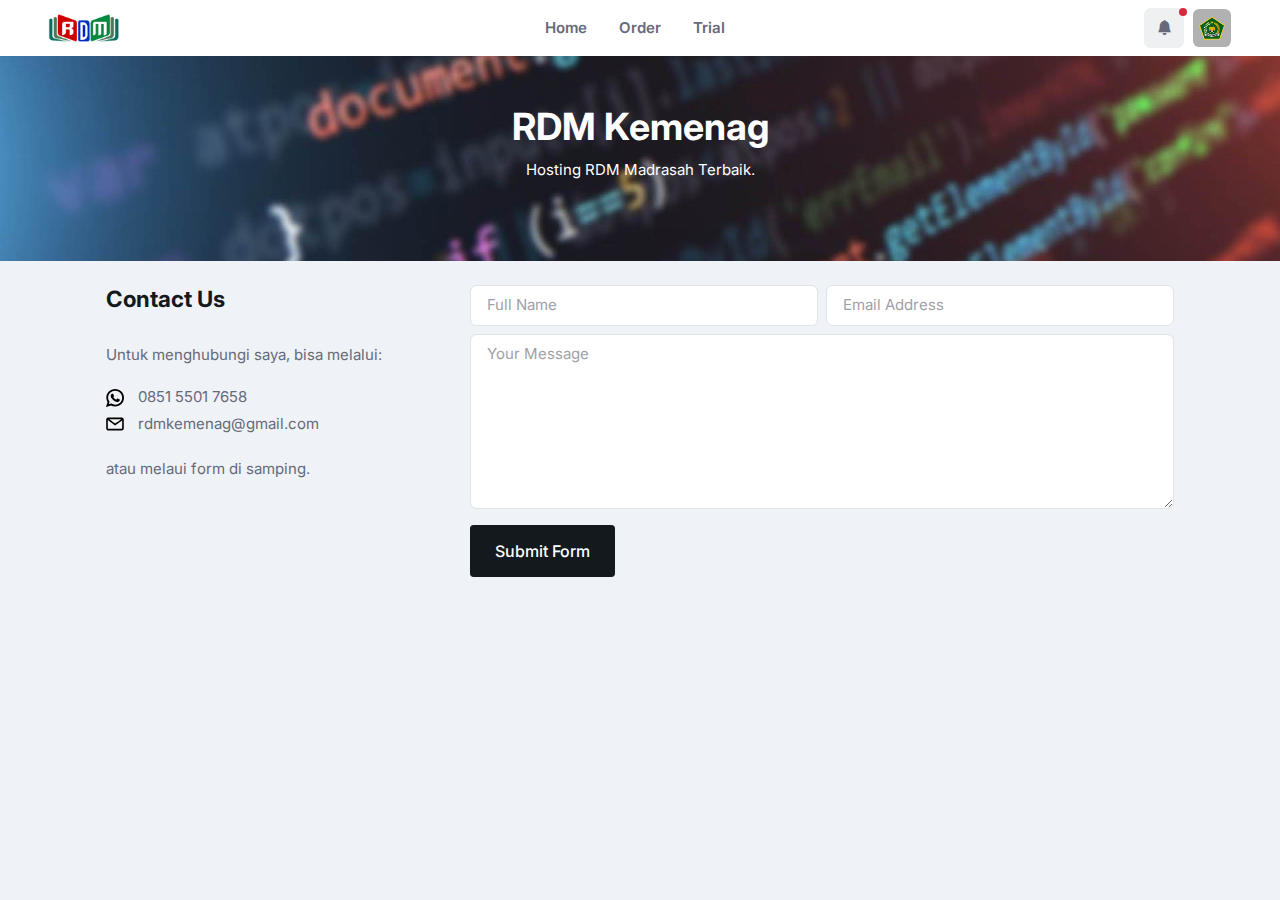
==== index.html @ 91e14662 "Add files via upload" ====
<!DOCTYPE html>
<html lang="en">
<head>
	<title>Contact RDM Hosting</title>

	<!-- Meta Tags -->
	<meta charset="utf-8">
	<meta name="viewport" content="width=device-width, initial-scale=1, shrink-to-fit=no">
	<meta name="author" content="RDMKemenag.com">
	<meta name="description" content="Contact RDM Hosting">
	
	<!-- Open graph -->
	<meta property="og:url" content="https://rdmkemenag.com" />
	<meta property="og:type" content="article" />
	<meta property="og:title" content="Contact RDM Hosting" />
	<meta property="og:description" content="RDM, RDM Madrasah, RDM Kemenag " />
	<meta property="og:image" content="https://cdn.rdmkemenag/images/rdm-thumb.jpg" />

	<!-- Dark mode -->
	<script>
		const storedTheme = localStorage.getItem('theme')
 
		const getPreferredTheme = () => {
			if (storedTheme) {
				return storedTheme
			}
			return window.matchMedia('(prefers-color-scheme: dark)').matches ? 'dark' : 'light'
		}

		const setTheme = function (theme) {
			if (theme === 'auto' && window.matchMedia('(prefers-color-scheme: dark)').matches) {
				document.documentElement.setAttribute('data-bs-theme', 'dark')
			} else {
				document.documentElement.setAttribute('data-bs-theme', theme)
			}
		}

		setTheme(getPreferredTheme())

		window.addEventListener('DOMContentLoaded', () => {
		    var el = document.querySelector('.theme-icon-active');
			if(el != 'undefined' && el != null) {
				const showActiveTheme = theme => {
				const activeThemeIcon = document.querySelector('.theme-icon-active use')
				const btnToActive = document.querySelector(`[data-bs-theme-value="${theme}"]`)
				const svgOfActiveBtn = btnToActive.querySelector('.mode-switch use').getAttribute('href')

				document.querySelectorAll('[data-bs-theme-value]').forEach(element => {
					element.classList.remove('active')
				})

				btnToActive.classList.add('active')
				activeThemeIcon.setAttribute('href', svgOfActiveBtn)
			}

			window.matchMedia('(prefers-color-scheme: dark)').addEventListener('change', () => {
				if (storedTheme !== 'light' || storedTheme !== 'dark') {
					setTheme(getPreferredTheme())
				}
			})

			showActiveTheme(getPreferredTheme())

			document.querySelectorAll('[data-bs-theme-value]')
				.forEach(toggle => {
					toggle.addEventListener('click', () => {
						const theme = toggle.getAttribute('data-bs-theme-value')
						localStorage.setItem('theme', theme)
						setTheme(theme)
						showActiveTheme(theme)
					})
				})

			}
		})
		
	</script>
    
	<!-- Open graph -->
	<meta property="og:url" content="https://cdn.rdmkemenag.com" />
	<meta property="og:type" content="article" />
	<meta property="og:title" content="Contact RDM Hosting" />
	<meta property="og:description" content="Contact RDM Hosting" />
	<meta property="og:image" content="https://cdn.rdmkemenag.com/images/rdm-thumb.jpg" />
	
	<!-- Favicon -->
	<link rel="shortcut icon" href="images/favicon.ico">

	<!-- Google Font -->
	<link rel="preconnect" href="https://fonts.googleapis.com">
  <link rel="stylesheet" href="https://fonts.googleapis.com/css2?family=Inter:wght@300;400;500;600;700&display=swap">

	<!-- Plugins CSS -->
	<link href="https://cdnjs.cloudflare.com/ajax/libs/font-awesome/6.3.0/css/all.min.css" rel="stylesheet">
	<link rel="stylesheet" href="https://cdn.jsdelivr.net/npm/bootstrap-icons@1.5.0/font/bootstrap-icons.css">
 
  <!-- Theme CSS -->
	<link rel="stylesheet" type="text/css" href="css/style.css">
	<style>
	.contact svg {width:18px;margin-right:10px}
	</style>
</head>

<body>

<!-- Modal -->
<div class="modal fade" id="infoModal" tabindex="-1" aria-labelledby="infoModalLabel" aria-hidden="true">
  <div class="modal-dialog">
    <div class="modal-content">
      <div class="modal-header">
        <h5 class="modal-title" id="infoModalLabel">Contact Us</h5>
        <button type="button" class="btn-close" data-bs-dismiss="modal" aria-label="Close"></button>
      </div>
      <div class="modal-body">

  <form action="https://formsubmit.co/72a62e32433f28c016e24c462f48f30c" method="POST" onsubmit="return submitUserForm();">
  <input name="_subject" type="hidden" value="Pesan di Form Cantact!" />
<input name="_captcha" type="hidden" value="false" />
<input name="_next" type="hidden" value="https://rdmkemenag.com/p/thanks.html" />
    <div class="form-group">
      <div class="form-row d-flex"> 
        <div class="col me-2 mb-2">
          <input type="text" name="name" class="form-control" placeholder="Full Name" required>
        </div>
        <div class="col mb-2">
          <input type="email" name="email" class="form-control" placeholder="Email Address" required>
        </div>
      </div>
    </div>
    <div class="form-group mb-3">
      <textarea placeholder="Your Message" class="form-control" name="message" rows="10" required></textarea>
    </div>
    <button type="submit" class="btn btn-lg btn-dark btn-block">Submit Form</button>
  </form>

      </div>
    </div>
  </div>
</div>

<!-- =======================
Header START -->
<header class="navbar-light fixed-top header-static bg-mode">

	<!-- Logo Nav START -->
	<nav class="navbar navbar-expand-lg">
		<div class="container-fluid px-lg-5">
			<!-- Logo START --> 
			<a class="navbar-brand d-flex" href="index.html">
				<img class="light-mode-item navbar-brand-item" src="images/rdm-logo-small.png" alt="logo">
				<img class="dark-mode-item navbar-brand-item" src="images/rdm-logo-small.png" alt="logo">	
			</a>
			<!-- Logo END -->

			<!-- Responsive navbar toggler -->
			<button class="navbar-toggler ms-auto icon-md btn btn-light p-0" type="button" data-bs-toggle="collapse" data-bs-target="#navbarCollapse" aria-controls="navbarCollapse" aria-expanded="false" aria-label="Toggle navigation">
        <span class="navbar-toggler-animation">
          <span></span>
          <span></span>
          <span></span>
        </span>
      </button>

			<!-- Main navbar START -->
			<div class="collapse navbar-collapse" id="navbarCollapse">

				<ul class="navbar-nav navbar-nav-scroll mx-auto">
				<!-- Nav item 4 Mega menu -->
					<li class="nav-item">
						<a class="nav-link" href="https://rdmkemenag.com">Home</a>
					</li>
					<li class="nav-item">
						<a class="nav-link" href="https://www.rdmkemenag.com/2023/12/order-hosting-rapor-digital-madrasah.html">Order</a>
					</li>
					<li class="nav-item">
						<a class="nav-link" href="https://www.rdmkemenag.com/2023/12/trial-hosting-rapor-digital-madrasah-rdm.html">Trial</a>
					</li>


			</div>
			<!-- Main navbar END -->

			<!-- Nav right START -->
			<ul class="nav flex-nowrap align-items-center ms-sm-3 list-unstyled">
				
        <li class="nav-item dropdown ms-2">
					<a class="nav-link icon-md btn btn-light p-0" href="#" id="notifDropdown" role="button" data-bs-toggle="dropdown" aria-expanded="false" data-bs-auto-close="outside">
            <span class="badge-notif animation-blink"></span>
						<i class="bi bi-bell-fill fs-6"> </i>
					</a>
          <div class="dropdown-menu dropdown-animation dropdown-menu-end dropdown-menu-size-md p-0 shadow-lg border-0" aria-labelledby="notifDropdown">
            <div class="card">
              <div class="card-header d-flex justify-content-between align-items-center">
                <h6 class="m-0">New Feeds <span class="badge bg-danger bg-opacity-10 text-danger ms-2">4 new</span></h6>
              </div>
              <div class="card-body p-0">
               
                  <!-- Notif item -->
                  
                    <div class="demo-container">
			<div id="feed-list-container"></div>
			<div style="clear: both;"></div>
			<script src="js/kang-is-feed.js" type="text/javascript"></script>
			<script src="js/multi-feed.js" type="text/javascript"></script>
		</div>
                 
                  
               
              </div>
              <div class="card-footer text-center" style="margin-top:-10px">
                <a href="https://rdmkemenag.com/#notif-widget" class="btn btn-sm btn-primary-soft">See all Articles</a>
              </div>
            </div>
          </div>
				</li>
        <!-- Notification dropdown END -->

        <li class="nav-item ms-2 dropdown">
					<a class="nav-link btn icon-md p-0" href="#" id="profileDropdown" role="button" data-bs-auto-close="outside" data-bs-display="static" data-bs-toggle="dropdown" aria-expanded="false">
						<img class="avatar-img rounded-2" src="images/kemenag-small.png" alt="">
					</a>
          <ul class="dropdown-menu dropdown-animation dropdown-menu-end pt-3 small me-md-n3" aria-labelledby="profileDropdown">
            <!-- Profile info -->
            <li class="px-3">
              <div class="d-flex align-items-center position-relative">
                <!-- Avatar -->
                <div class="avatar me-3">
                  <img class="avatar-img rounded-circle" src="images/semarmedia3.png" alt="avatar">
                </div>
                <div>
                  <a class="h6 stretched-link" href="#">Semar Media</a>
                  <p class="small m-0">Hosting RDM</p>
                </div>
              </div>
              <a class="dropdown-item btn btn-primary-soft btn-sm my-2 text-center" href="https://www.rdmkemenag.com/2023/12/trial-hosting-rapor-digital-madrasah-rdm.html">Request Trial</a>
            </li>
            <!-- Dark mode options START -->
						<li>
							<div class="modeswitch-item theme-icon-active d-flex justify-content-center gap-3 align-items-center p-2 pb-0">
								<span>Mode:</span>
								<button type="button" class="btn btn-modeswitch nav-link text-primary-hover mb-0" data-bs-theme-value="light" data-bs-toggle="tooltip" data-bs-placement="top" data-bs-title="Light">
									<svg xmlns="http://www.w3.org/2000/svg" width="16" height="16" fill="currentColor" class="bi bi-sun fa-fw mode-switch" viewBox="0 0 16 16">
										<path d="M8 11a3 3 0 1 1 0-6 3 3 0 0 1 0 6zm0 1a4 4 0 1 0 0-8 4 4 0 0 0 0 8zM8 0a.5.5 0 0 1 .5.5v2a.5.5 0 0 1-1 0v-2A.5.5 0 0 1 8 0zm0 13a.5.5 0 0 1 .5.5v2a.5.5 0 0 1-1 0v-2A.5.5 0 0 1 8 13zm8-5a.5.5 0 0 1-.5.5h-2a.5.5 0 0 1 0-1h2a.5.5 0 0 1 .5.5zM3 8a.5.5 0 0 1-.5.5h-2a.5.5 0 0 1 0-1h2A.5.5 0 0 1 3 8zm10.657-5.657a.5.5 0 0 1 0 .707l-1.414 1.415a.5.5 0 1 1-.707-.708l1.414-1.414a.5.5 0 0 1 .707 0zm-9.193 9.193a.5.5 0 0 1 0 .707L3.05 13.657a.5.5 0 0 1-.707-.707l1.414-1.414a.5.5 0 0 1 .707 0zm9.193 2.121a.5.5 0 0 1-.707 0l-1.414-1.414a.5.5 0 0 1 .707-.707l1.414 1.414a.5.5 0 0 1 0 .707zM4.464 4.465a.5.5 0 0 1-.707 0L2.343 3.05a.5.5 0 1 1 .707-.707l1.414 1.414a.5.5 0 0 1 0 .708z"/>
										<use href="#"></use>
									</svg>
								</button>
								<button type="button" class="btn btn-modeswitch nav-link text-primary-hover mb-0" data-bs-theme-value="dark" data-bs-toggle="tooltip" data-bs-placement="top" data-bs-title="Dark">
									<svg xmlns="http://www.w3.org/2000/svg" width="16" height="16" fill="currentColor" class="bi bi-moon-stars fa-fw mode-switch" viewBox="0 0 16 16">
										<path d="M6 .278a.768.768 0 0 1 .08.858 7.208 7.208 0 0 0-.878 3.46c0 4.021 3.278 7.277 7.318 7.277.527 0 1.04-.055 1.533-.16a.787.787 0 0 1 .81.316.733.733 0 0 1-.031.893A8.349 8.349 0 0 1 8.344 16C3.734 16 0 12.286 0 7.71 0 4.266 2.114 1.312 5.124.06A.752.752 0 0 1 6 .278zM4.858 1.311A7.269 7.269 0 0 0 1.025 7.71c0 4.02 3.279 7.276 7.319 7.276a7.316 7.316 0 0 0 5.205-2.162c-.337.042-.68.063-1.029.063-4.61 0-8.343-3.714-8.343-8.29 0-1.167.242-2.278.681-3.286z"/>
										<path d="M10.794 3.148a.217.217 0 0 1 .412 0l.387 1.162c.173.518.579.924 1.097 1.097l1.162.387a.217.217 0 0 1 0 .412l-1.162.387a1.734 1.734 0 0 0-1.097 1.097l-.387 1.162a.217.217 0 0 1-.412 0l-.387-1.162A1.734 1.734 0 0 0 9.31 6.593l-1.162-.387a.217.217 0 0 1 0-.412l1.162-.387a1.734 1.734 0 0 0 1.097-1.097l.387-1.162zM13.863.099a.145.145 0 0 1 .274 0l.258.774c.115.346.386.617.732.732l.774.258a.145.145 0 0 1 0 .274l-.774.258a1.156 1.156 0 0 0-.732.732l-.258.774a.145.145 0 0 1-.274 0l-.258-.774a1.156 1.156 0 0 0-.732-.732l-.774-.258a.145.145 0 0 1 0-.274l.774-.258c.346-.115.617-.386.732-.732L13.863.1z"/>
										<use href="#"></use>
									</svg>
								</button>
								<button type="button" class="btn btn-modeswitch nav-link text-primary-hover mb-0 active" data-bs-theme-value="auto" data-bs-toggle="tooltip" data-bs-placement="top" data-bs-title="Auto">
									<svg xmlns="http://www.w3.org/2000/svg" width="16" height="16" fill="currentColor" class="bi bi-circle-half fa-fw mode-switch" viewBox="0 0 16 16">
										<path d="M8 15A7 7 0 1 0 8 1v14zm0 1A8 8 0 1 1 8 0a8 8 0 0 1 0 16z"/>
										<use href="#"></use>
									</svg>
								</button>
							</div>
						</li> 
						<!-- Dark mode options END-->
          </ul>
				</li>
			  <!-- Profile START -->
        
			</ul>
			<!-- Nav right END -->
		</div>
	</nav>
	<!-- Logo Nav END -->
</header>
<!-- =======================
Header END -->

<!-- Main Content Start -->
<main class="pt-5">

  <!-- Page header START -->
  <div class="py-2" style="background-image:url(images/bg3.jpg); background-position: center center; background-size: cover; background-repeat: no-repeat;">
	<div class="container">
      <div class="row justify-content-center py-5">
        <div class="col-md-6 text-center">
        <!-- Title -->
        <h1 class="text-white">	RDM Kemenag</h1>
        <p class="mb-4 text-white">Hosting RDM Madrasah Terbaik.</p>
      </div>
    </div>
  </div>
</div>
<!-- Page header END -->

<!-- Container START -->
<div class="container">
<div class="p-4">
<div class="row">
<div class="col-lg-4 col-md-12">
<h4>Contact Us</h4>
<br/>
<p>Untuk menghubungi saya, bisa melalui:</p>
<div class="contact">
<?xml version="1.0" encoding="iso-8859-1"?>
<!-- Uploaded to: SVG Repo, www.svgrepo.com, Generator: SVG Repo Mixer Tools -->
<svg fill="#000000" height="30px" width="30px" version="1.1" id="Layer_1" xmlns="http://www.w3.org/2000/svg" xmlns:xlink="http://www.w3.org/1999/xlink" 
	 viewBox="0 0 308 308" xml:space="preserve">
<g id="XMLID_468_">
	<path id="XMLID_469_" d="M227.904,176.981c-0.6-0.288-23.054-11.345-27.044-12.781c-1.629-0.585-3.374-1.156-5.23-1.156
		c-3.032,0-5.579,1.511-7.563,4.479c-2.243,3.334-9.033,11.271-11.131,13.642c-0.274,0.313-0.648,0.687-0.872,0.687
		c-0.201,0-3.676-1.431-4.728-1.888c-24.087-10.463-42.37-35.624-44.877-39.867c-0.358-0.61-0.373-0.887-0.376-0.887
		c0.088-0.323,0.898-1.135,1.316-1.554c1.223-1.21,2.548-2.805,3.83-4.348c0.607-0.731,1.215-1.463,1.812-2.153
		c1.86-2.164,2.688-3.844,3.648-5.79l0.503-1.011c2.344-4.657,0.342-8.587-0.305-9.856c-0.531-1.062-10.012-23.944-11.02-26.348
		c-2.424-5.801-5.627-8.502-10.078-8.502c-0.413,0,0,0-1.732,0.073c-2.109,0.089-13.594,1.601-18.672,4.802
		c-5.385,3.395-14.495,14.217-14.495,33.249c0,17.129,10.87,33.302,15.537,39.453c0.116,0.155,0.329,0.47,0.638,0.922
		c17.873,26.102,40.154,45.446,62.741,54.469c21.745,8.686,32.042,9.69,37.896,9.69c0.001,0,0.001,0,0.001,0
		c2.46,0,4.429-0.193,6.166-0.364l1.102-0.105c7.512-0.666,24.02-9.22,27.775-19.655c2.958-8.219,3.738-17.199,1.77-20.458
		C233.168,179.508,230.845,178.393,227.904,176.981z"/>
	<path id="XMLID_470_" d="M156.734,0C73.318,0,5.454,67.354,5.454,150.143c0,26.777,7.166,52.988,20.741,75.928L0.212,302.716
		c-0.484,1.429-0.124,3.009,0.933,4.085C1.908,307.58,2.943,308,4,308c0.405,0,0.813-0.061,1.211-0.188l79.92-25.396
		c21.87,11.685,46.588,17.853,71.604,17.853C240.143,300.27,308,232.923,308,150.143C308,67.354,240.143,0,156.734,0z
		 M156.734,268.994c-23.539,0-46.338-6.797-65.936-19.657c-0.659-0.433-1.424-0.655-2.194-0.655c-0.407,0-0.815,0.062-1.212,0.188
		l-40.035,12.726l12.924-38.129c0.418-1.234,0.209-2.595-0.561-3.647c-14.924-20.392-22.813-44.485-22.813-69.677
		c0-65.543,53.754-118.867,119.826-118.867c66.064,0,119.812,53.324,119.812,118.867
		C276.546,215.678,222.799,268.994,156.734,268.994z"/>
</g>
</svg>
0851 5501 7658
</div>
<div class="contact">
<?xml version="1.0" encoding="utf-8"?>
<!DOCTYPE svg PUBLIC "-//W3C//DTD SVG 1.1//EN" "http://www.w3.org/Graphics/SVG/1.1/DTD/svg11.dtd">
<svg version="1.1" xmlns="http://www.w3.org/2000/svg" xmlns:xlink="http://www.w3.org/1999/xlink" x="0px" y="0px" viewBox="0 0 1000 1000" enable-background="new 0 0 1000 1000" xml:space="preserve">
<g><g transform="translate(0.000000,511.000000) scale(0.100000,-0.100000)"><path d="M1232.5,3694.7c-465.2-26.9-813.1-253.7-1016.8-665.1c-123-248-119.2-107.6-113.4-2979.4l5.8-2610.3l51.9-144.2c124.9-340.2,403.7-617,742-734.3l128.8-44.2h3979h3979l132.6,51.9c349.8,142.2,601.6,397.9,726.6,745.8l44.2,125l5.8,2610.3c5.8,2871.8,9.6,2733.4-113.4,2983.3c-155.7,317.2-438.3,545.9-782.3,634.3c-109.6,28.8-486.3,32.7-3844.4,34.6C3110.5,3704.3,1344,3700.4,1232.5,3694.7z M8419.6,2779.7c-1.9-26.9-3337-2379.7-3367.7-2377.8C5025,403.9,1886,2766.2,1886,2785.5c0,3.8,1470.5,7.7,3267.7,7.7C6951,2793.2,8421.5,2787.4,8419.6,2779.7z M3024,765.2C4121.6-65.2,5026.9-743.7,5036.5-743.7c11.5,0,899.6,626.7,1976,1389.8l1956.8,1391.7l5.8-2222.1c3.8-2122.1,1.9-2224-30.8-2268.2c-19.2-26.9-59.6-65.4-88.4-86.5l-51.9-40.4H5000H1196l-51.9,40.4c-28.8,21.1-71.1,63.4-92.3,92.3c-40.4,51.9-40.4,63.4-46.1,2387.4c-1.9,1284,1.9,2333.6,9.6,2333.6C1024.9,2274.2,1928.3,1595.6,3024,765.2z"/></g></g>
</svg>
rdmkemenag@gmail.com
</div>
<br/>
<p>atau melaui form di samping.</p>
</div>
<div class="col-lg-8 col-md-12">
 <form action="https://formsubmit.co/21267b8657853416b1e29e34198eeed0" method="POST" onsubmit="return submitUserForm();">
  <input name="_subject" type="hidden" value="Pesan di Form Cantact!" />
<input name="_captcha" type="hidden" value="false" />
<input name="_next" type="hidden" value="https://kang-ismet.com/p/thanks.html" />
    <div class="form-group">
      <div class="form-row d-flex"> 
        <div class="col me-2 mb-2m">
          <input type="text" name="name" class="form-control" placeholder="Full Name" required>
        </div>
        <div class="col mb-2">
          <input type="email" name="email" class="form-control" placeholder="Email Address" required>
        </div>
      </div>
    </div>
    <div class="form-group mb-3">
      <textarea placeholder="Your Message" class="form-control" name="message" rows="7" required></textarea>
    </div>
    <button type="submit" class="btn btn-lg btn-dark btn-block">Submit Form</button>
  </form>
  </div>
  </div>
 </div>
  </div>
  <!-- Container END -->

</main>
<!-- Main Content END -->

<!-- =======================
JS libraries, plugins and custom scripts -->

<!-- Bootstrap JS -->
<script src="js/bootstrap.min.js"></script>


</body>
</html>
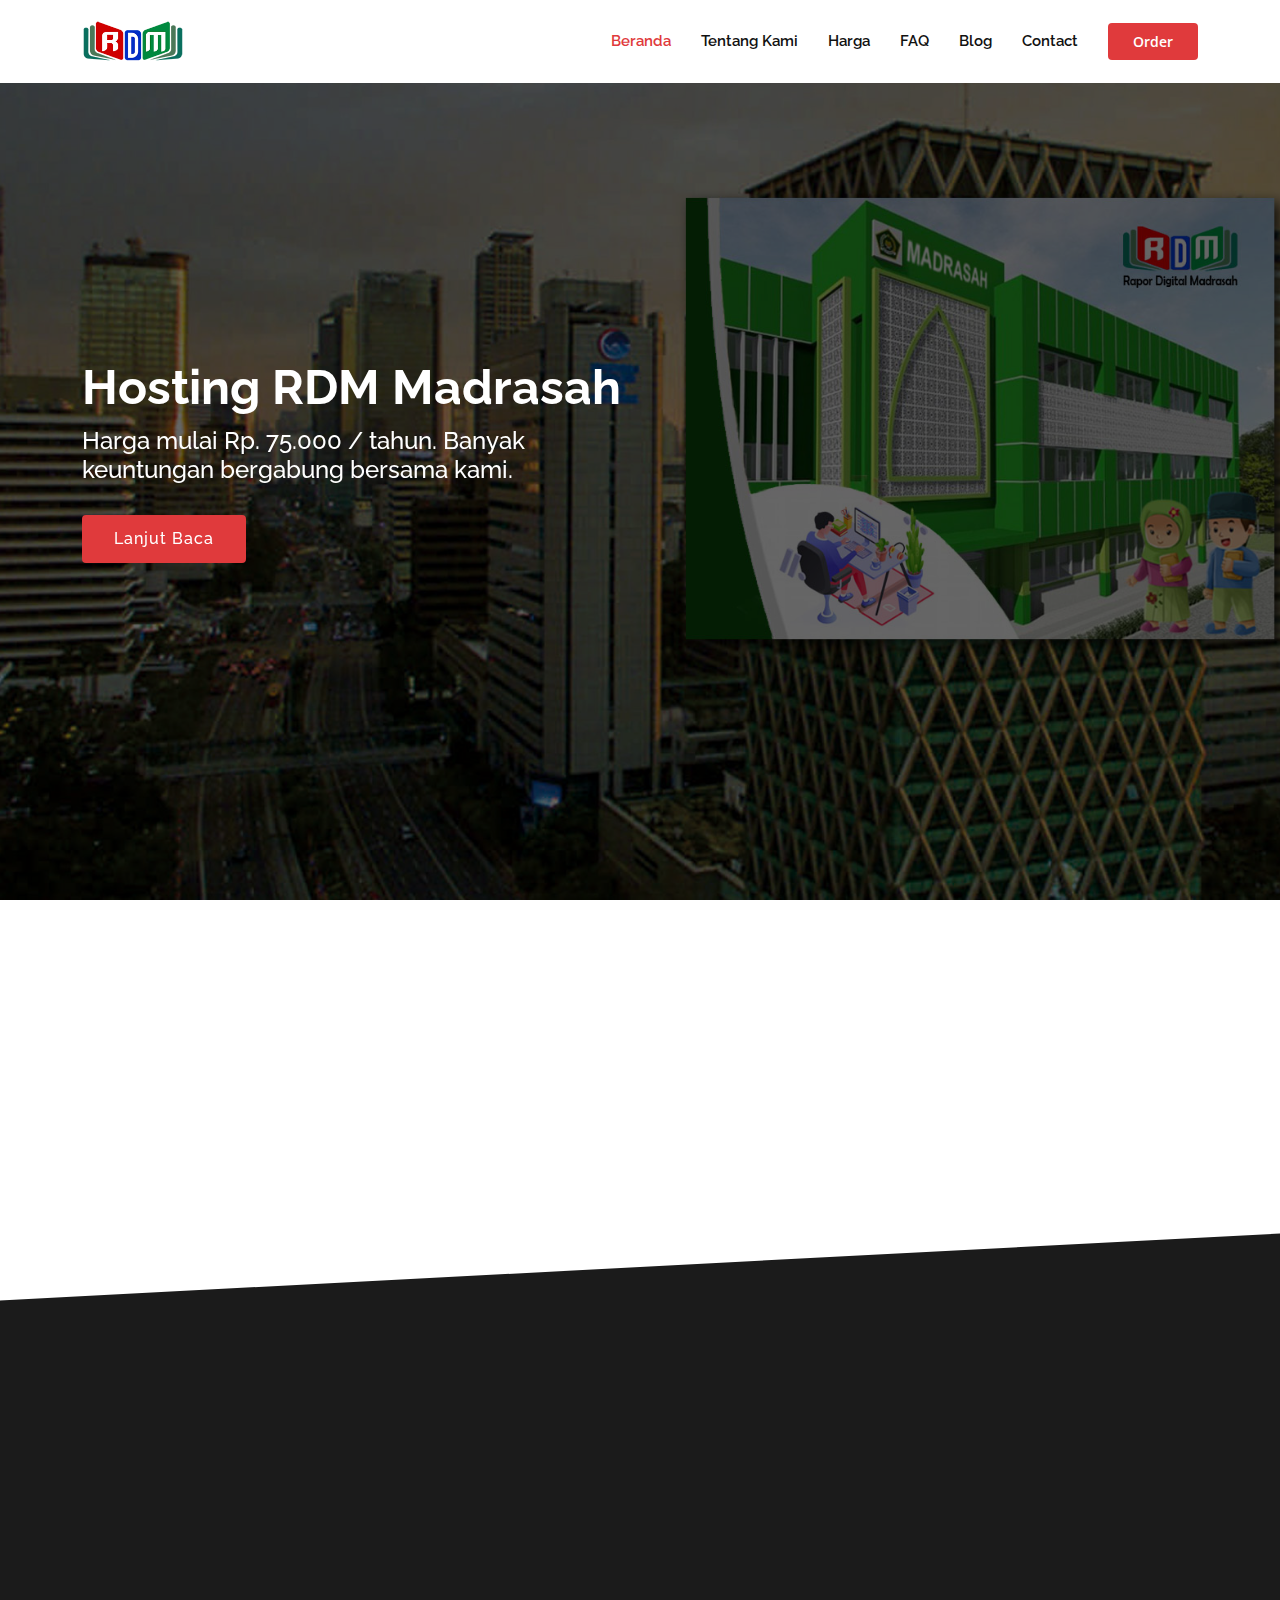
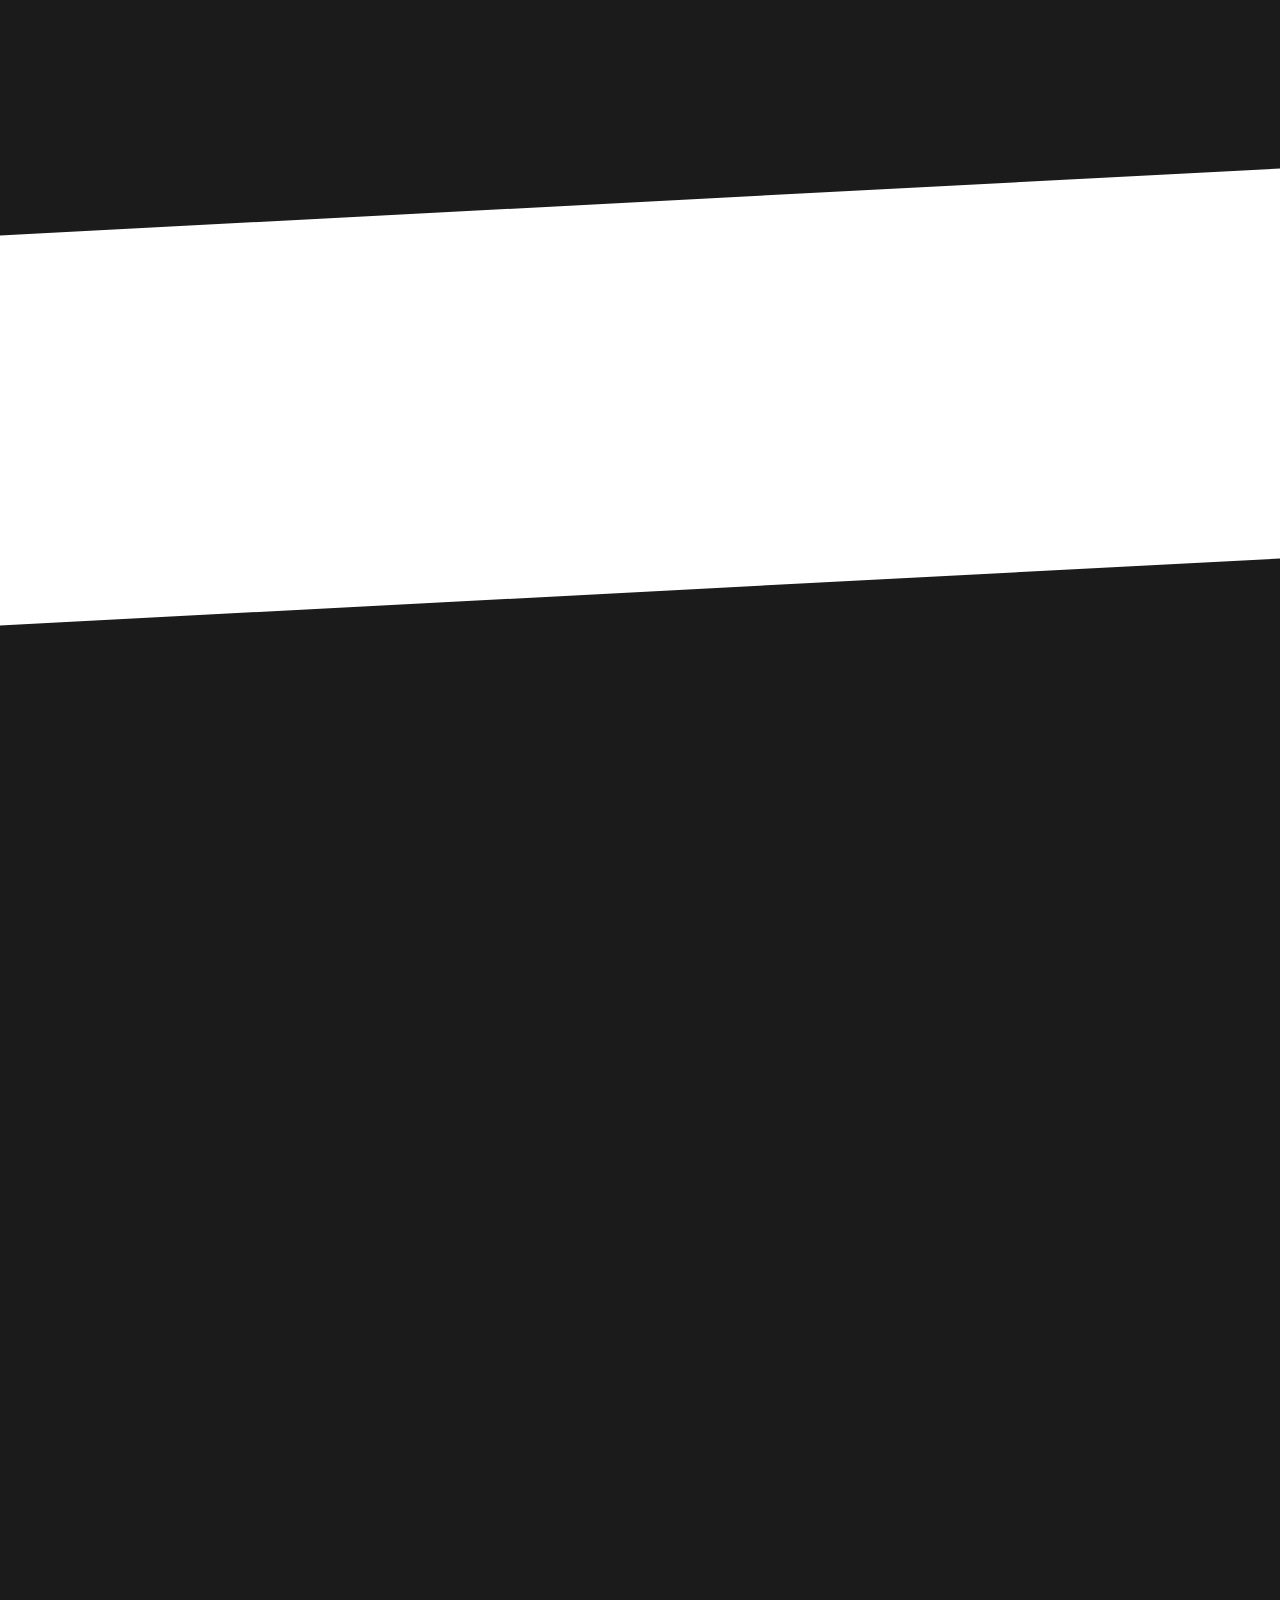
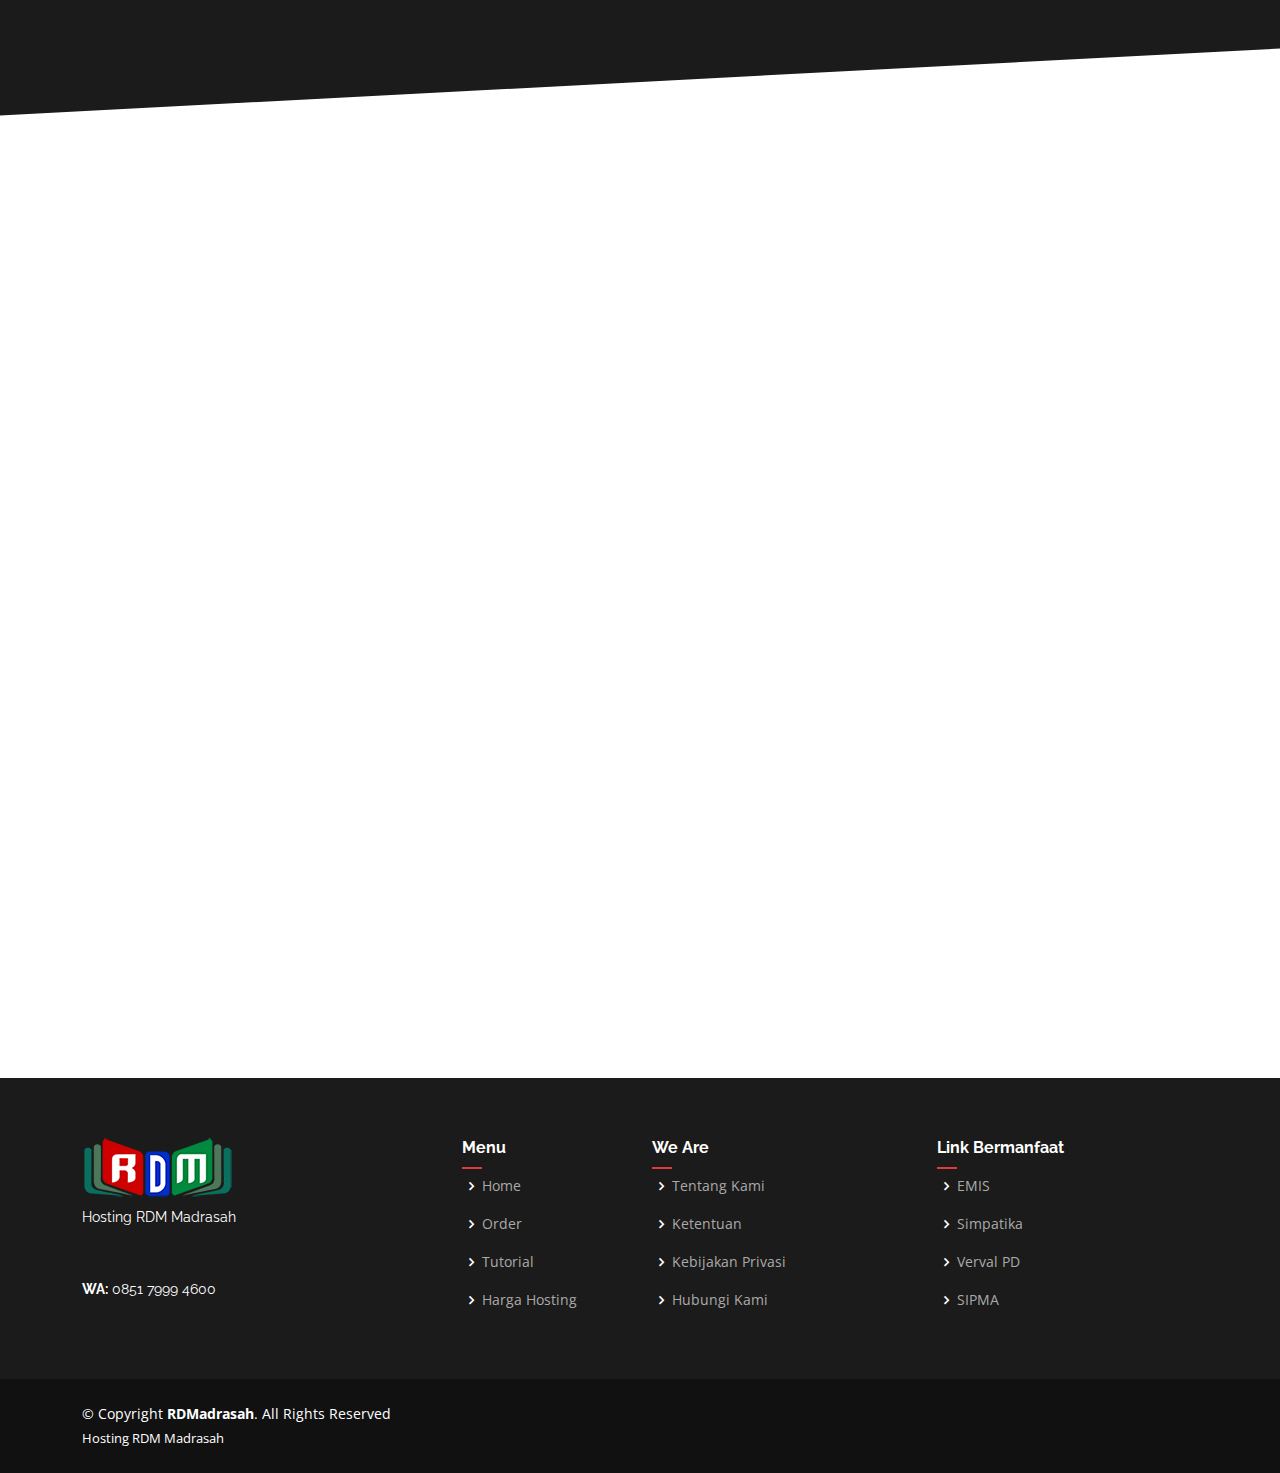
==== commit 8d44fbbf: "Add files via upload" ====
--- a/index.html
+++ b/index.html
@@ -1,377 +1,470 @@
-
 <!DOCTYPE html>
 <html lang="en">
+
 <head>
-	<title>Contact RDM Hosting</title>
-
-	<!-- Meta Tags -->
-	<meta charset="utf-8">
-	<meta name="viewport" content="width=device-width, initial-scale=1, shrink-to-fit=no">
-	<meta name="author" content="RDMKemenag.com">
-	<meta name="description" content="Contact RDM Hosting">
-	
-	<!-- Open graph -->
-	<meta property="og:url" content="https://rdmkemenag.com" />
-	<meta property="og:type" content="article" />
-	<meta property="og:title" content="Contact RDM Hosting" />
-	<meta property="og:description" content="RDM, RDM Madrasah, RDM Kemenag " />
-	<meta property="og:image" content="https://cdn.rdmkemenag/images/rdm-thumb.jpg" />
-
-	<!-- Dark mode -->
-	<script>
-		const storedTheme = localStorage.getItem('theme')
- 
-		const getPreferredTheme = () => {
-			if (storedTheme) {
-				return storedTheme
-			}
-			return window.matchMedia('(prefers-color-scheme: dark)').matches ? 'dark' : 'light'
-		}
-
-		const setTheme = function (theme) {
-			if (theme === 'auto' && window.matchMedia('(prefers-color-scheme: dark)').matches) {
-				document.documentElement.setAttribute('data-bs-theme', 'dark')
-			} else {
-				document.documentElement.setAttribute('data-bs-theme', theme)
-			}
-		}
-
-		setTheme(getPreferredTheme())
-
-		window.addEventListener('DOMContentLoaded', () => {
-		    var el = document.querySelector('.theme-icon-active');
-			if(el != 'undefined' && el != null) {
-				const showActiveTheme = theme => {
-				const activeThemeIcon = document.querySelector('.theme-icon-active use')
-				const btnToActive = document.querySelector(`[data-bs-theme-value="${theme}"]`)
-				const svgOfActiveBtn = btnToActive.querySelector('.mode-switch use').getAttribute('href')
-
-				document.querySelectorAll('[data-bs-theme-value]').forEach(element => {
-					element.classList.remove('active')
-				})
-
-				btnToActive.classList.add('active')
-				activeThemeIcon.setAttribute('href', svgOfActiveBtn)
-			}
-
-			window.matchMedia('(prefers-color-scheme: dark)').addEventListener('change', () => {
-				if (storedTheme !== 'light' || storedTheme !== 'dark') {
-					setTheme(getPreferredTheme())
-				}
-			})
-
-			showActiveTheme(getPreferredTheme())
-
-			document.querySelectorAll('[data-bs-theme-value]')
-				.forEach(toggle => {
-					toggle.addEventListener('click', () => {
-						const theme = toggle.getAttribute('data-bs-theme-value')
-						localStorage.setItem('theme', theme)
-						setTheme(theme)
-						showActiveTheme(theme)
-					})
-				})
-
-			}
-		})
-		
-	</script>
+  <meta charset="utf-8">
+  <meta content="width=device-width, initial-scale=1.0" name="viewport">
+
+  <title>Hosting RDM Madrasah</title>
+  <meta content="Hosting RDM Madrsasah - Raport Digital Madrasah" name="description">
+  <meta content="rdm, hosting rdm termurah, hosting rdm bagus, hosting rdm madrsah hebat" name="keywords">
+
+  <!-- Favicons -->
+  <link href="assets/img/favicon.png" rel="icon">
+  <link href="assets/img/apple-touch-icon.png" rel="apple-touch-icon">
+
+  <!-- Google Fonts -->
+  <link href="https://fonts.googleapis.com/css?family=Open+Sans:300,300i,400,400i,600,600i,700,700i|Raleway:300,300i,400,400i,500,500i,600,600i,700,700i|Poppins:300,300i,400,400i,500,500i,600,600i,700,700i" rel="stylesheet">
+
+  <!-- Vendor CSS Files -->
+  <link href="assets/vendor/aos/aos.css" rel="stylesheet">
+  <link href="assets/vendor/bootstrap/css/bootstrap.min.css" rel="stylesheet">
+  <link href="assets/vendor/bootstrap-icons/bootstrap-icons.css" rel="stylesheet">
+  <link href="assets/vendor/boxicons/css/boxicons.min.css" rel="stylesheet">
+  <link href="assets/vendor/glightbox/css/glightbox.min.css" rel="stylesheet">
+  <link href="assets/vendor/remixicon/remixicon.css" rel="stylesheet">
+  <link href="assets/vendor/swiper/swiper-bundle.min.css" rel="stylesheet">
+
+  <!-- Template Main CSS File -->
+  <link href="assets/css/style.css" rel="stylesheet">
+
+</head>
+
+<body>
+
+  <!-- ======= Header ======= -->
+  <header id="header" class="fixed-top d-flex align-items-center">
+    <div class="container d-flex align-items-center">
+      <h1 class="logo me-auto"><a href="index.html" class="logo me-auto"><img src="assets/img/logo.png" alt="hosting rdm"></a></h1><!-- <a href="index.html">Presento<span>.</span></a><!-- </h1>
+      <!-- Uncomment below if you prefer to use an image logo -->
+      <!-- <a href="index.html" class="logo me-auto"><img src="assets/img/logo.png" alt=""></a>-->
+
+      <nav id="navbar" class="navbar order-last order-lg-0">
+        <ul>
+          <li><a class="nav-link scrollto active" href="#hero">Beranda</a></li>
+          <li><a class="nav-link scrollto" href="#about">Tentang Kami</a></li>
+          <li><a class="nav-link scrollto" href="#harga">Harga</a></li>
+          <li><a class="nav-link scrollto " href="#faq">FAQ</a></li>
+		  <li><a class="nav-link scrollto " href="blog.html">Blog</a></li>
+          
+          <li><a class="nav-link scrollto" href="#contact">Contact</a></li>
+        </ul>
+        <i class="bi bi-list mobile-nav-toggle"></i>
+      </nav><!-- .navbar -->
+
+      <a href="order.html" class="get-started-btn scrollto">Order</a>
+    </div>
+  </header><!-- End Header -->
+
+  <!-- ======= Hero Section ======= -->
+  <section id="hero" class="d-flex align-items-center">
+
+    <div class="container" data-aos="zoom-out" data-aos-delay="100">
+      <div class="row">
+        <div class="col-xl-6">
+          <h1>Hosting RDM Madrasah</h1>
+          <h2>Harga mulai Rp. 75.000 / tahun. Banyak keuntungan bergabung bersama kami.</h2>
+          <a href="#about" class="btn-get-started scrollto">Lanjut Baca</a>
+        </div>
+      </div>
+    </div>
+
+  </section><!-- End Hero -->
+
+  <main id="main">
+
+    <!-- ======= Clients Section ======= -->
+    <section id="clients" class="clients">
+      <div class="container text-center" data-aos="zoom-in">
+	  <div class="section-title">
+<h2>Anda pernah mengalami ini?</h2>
+        <h5>Server RDM kena hack, server mati, server lemot, data hilang, akses lemot, tidak bisa print, server XAMPP/VBox rusak...</h5>
+		</div>
+		<h2>Serahkan kepada Kami!</h2>
+	  </div>
+    </section><!-- End Clients Section -->
+
+    <!-- ======= About Section ======= -->
+    <section id="about" class="about section-bg">
+      <div class="container" data-aos="fade-up">
+
+        <div class="row no-gutters">
+          <div class="content col-xl-5 d-flex align-items-stretch">
+            <div class="content">
+              <h3>Kenapa harus bergabung dengan kami?</h3>
+              <p>
+                Kami menyediakan server tangguh, ratusan Madrasah telah bergabung bersama kami. Jangan ambil resiko dengan harga Murah tapi server Bermasalah!
+              </p>
+              
+			   <a href="#harga" class="about-btn"><span>Harga Hosting</span> <i class="bx bx-chevron-right"></i></a>
+            </div>
+          </div>
+          <div class="col-xl-7 d-flex align-items-stretch">
+            <div class="icon-boxes d-flex flex-column justify-content-center">
+              <div class="row">
+                <div class="col-md-6 icon-box" data-aos="fade-up" data-aos-delay="100">
+                  <i class="bx bx-money"></i>
+                  <h4>Harga bersaing</h4>
+                  <p>Harga sewa Hosting RDM Variatif, sesuai jumlah siswa.</p>
+                </div>
+                <div class="col-md-6 icon-box" data-aos="fade-up" data-aos-delay="200">
+                  <i class="bx bx-world"></i>
+                  <h4>Dapat diakses dimana saja</h4>
+                  <p>Dengan menggunakan hosting, RDM bisa diakses dimana saja.</p>
+                </div>
+                <div class="col-md-6 icon-box" data-aos="fade-up" data-aos-delay="300">
+                  <i class="bx bx-server"></i>
+                  <h4>Server tangguh</h4>
+                  <p>Kami menguatamakan pelayanan, kapasitas server selalu kami jaga.</p>
+                </div>
+                <div class="col-md-6 icon-box" data-aos="fade-up" data-aos-delay="400">
+                  <i class="bx bx-shield"></i>
+                  <h4>Database aman</h4>
+                  <p>Kami selalu melakukan backup Database client secara berkala.</p>
+                </div>
+              </div>
+            </div><!-- End .content-->
+          </div>
+        </div>
+
+      </div>
+    </section><!-- End About Section -->
+
+    <!-- ======= Counts Section ======= -->
+    <section id="counts" class="counts">
+      <div class="container" data-aos="fade-up">
+
+        <div class="row">
+
+          <div class="col-lg-3 col-md-6">
+            <div class="count-box">
+              <i class="bi bi-emoji-smile"></i>
+              <span data-purecounter-start="0" data-purecounter-end="285" data-purecounter-duration="1" class="purecounter"></span>
+              <p>Happy Clients</p>
+            </div>
+          </div>
+
+          <div class="col-lg-3 col-md-6 mt-5 mt-md-0">
+            <div class="count-box">
+              <i class="bi bi-journal-richtext"></i>
+              <span data-purecounter-start="0" data-purecounter-end="78" data-purecounter-duration="1" class="purecounter"></span>
+              <p>Madrasah Ibtidaiyah</p>
+            </div>
+          </div>
+
+          <div class="col-lg-3 col-md-6 mt-5 mt-lg-0">
+            <div class="count-box">
+              <i class="bi bi-journal-richtext"></i>
+              <span data-purecounter-start="0" data-purecounter-end="143" data-purecounter-duration="1" class="purecounter"></span>
+              <p>Madrasah Tsanawiyah</p>
+            </div>
+          </div>
+
+          <div class="col-lg-3 col-md-6 mt-5 mt-lg-0">
+            <div class="count-box">
+              <i class="bi bi-journal-richtext"></i>
+              <span data-purecounter-start="0" data-purecounter-end="64" data-purecounter-duration="1" class="purecounter"></span>
+              <p>Madrasah Aliyah</p>
+            </div>
+          </div>
+
+        </div>
+
+      </div>
+    </section><!-- End Counts Section -->
+
     
-	<!-- Open graph -->
-	<meta property="og:url" content="https://cdn.rdmkemenag.com" />
-	<meta property="og:type" content="article" />
-	<meta property="og:title" content="Contact RDM Hosting" />
-	<meta property="og:description" content="Contact RDM Hosting" />
-	<meta property="og:image" content="https://cdn.rdmkemenag.com/images/rdm-thumb.jpg" />
-	
-	<!-- Favicon -->
-	<link rel="shortcut icon" href="images/favicon.ico">
-
-	<!-- Google Font -->
-	<link rel="preconnect" href="https://fonts.googleapis.com">
-  <link rel="stylesheet" href="https://fonts.googleapis.com/css2?family=Inter:wght@300;400;500;600;700&display=swap">
-
-	<!-- Plugins CSS -->
-	<link href="https://cdnjs.cloudflare.com/ajax/libs/font-awesome/6.3.0/css/all.min.css" rel="stylesheet">
-	<link rel="stylesheet" href="https://cdn.jsdelivr.net/npm/bootstrap-icons@1.5.0/font/bootstrap-icons.css">
- 
-  <!-- Theme CSS -->
-	<link rel="stylesheet" type="text/css" href="css/style.css">
-	<style>
-	.contact svg {width:18px;margin-right:10px}
-	</style>
-</head>
-
-<body>
-
-<!-- Modal -->
-<div class="modal fade" id="infoModal" tabindex="-1" aria-labelledby="infoModalLabel" aria-hidden="true">
-  <div class="modal-dialog">
-    <div class="modal-content">
-      <div class="modal-header">
-        <h5 class="modal-title" id="infoModalLabel">Contact Us</h5>
-        <button type="button" class="btn-close" data-bs-dismiss="modal" aria-label="Close"></button>
-      </div>
-      <div class="modal-body">
-
-  <form action="https://formsubmit.co/72a62e32433f28c016e24c462f48f30c" method="POST" onsubmit="return submitUserForm();">
-  <input name="_subject" type="hidden" value="Pesan di Form Cantact!" />
-<input name="_captcha" type="hidden" value="false" />
-<input name="_next" type="hidden" value="https://rdmkemenag.com/p/thanks.html" />
-    <div class="form-group">
-      <div class="form-row d-flex"> 
-        <div class="col me-2 mb-2">
-          <input type="text" name="name" class="form-control" placeholder="Full Name" required>
-        </div>
-        <div class="col mb-2">
-          <input type="email" name="email" class="form-control" placeholder="Email Address" required>
+
+
+    <!-- ======= Pricing Section ======= -->
+    <section id="harga" class="pricing section-bg">
+      <div class="container" data-aos="fade-up">
+
+        <div class="section-title">
+          <h2>Harga</h2>
+          <p>Silahkan pilih Hosting RDM sesuai jumlah siswa. (Untuk siswa di atas 1000 silahkan hubungi Admin)</p>
+        </div>
+
+        <div class="row">
+
+          <div class="col-lg-4 col-md-6">
+            <div class="box" data-aos="fade-up" data-aos-delay="100">
+              <h3>Hosting A</h3>
+              <h4><sup>Rp</sup>75.000<span> / tahun</span></h4>
+              <ul>
+                <li>1 - 50 Siswa</li>
+                <li>Masa Aktif 1 Tahun</li>
+                <li>Full Support</li>
+				<li>Gratis Subdomain</li>
+              </ul>
+              <div class="btn-wrap">
+                <a href="order.html" class="btn-buy">Order</a>
+              </div>
+            </div>
+          </div>
+
+          <div class="col-lg-4 col-md-6 mt-4 mt-md-0">
+            <div class="box featured" data-aos="fade-up" data-aos-delay="200">
+              <h3>Hosting B</h3>
+              <h4><sup>Rp</sup>150.000<span> / tahun</span></h4>
+              <ul>
+                <li>51 - 100 Siswa</li>
+                <li>Masa Aktif 1 Tahun</li>
+                <li>Full Support</li>
+				<li>Gratis Subdomain</li>
+              </ul>
+              <div class="btn-wrap">
+                <a href="order.html" class="btn-buy">Order</a>
+              </div>
+            </div>
+          </div>
+
+          <div class="col-lg-4 col-md-6 mt-4 mt-lg-0">
+            <div class="box" data-aos="fade-up" data-aos-delay="300">
+              <h3>Hosting C</h3>
+              <h4><sup>Rp</sup>250.000<span> / tahun</span></h4>
+              <ul>
+                <li>101 - 300 Siswa</li>
+                <li>Masa Aktif 1 Tahun</li>
+                <li>Full Support</li>
+				<li>Gratis Subdomain</li>
+              </ul>
+              <div class="btn-wrap">
+                <a href="order.html" class="btn-buy">Order</a>
+              </div>
+            </div>
+          </div>
+		  
+		  <div class="col-lg-4 col-md-6 mt-4 mt-lg-4">
+            <div class="box featured" data-aos="fade-up" data-aos-delay="300">
+              <h3>Hosting D</h3>
+              <h4><sup>Rp</sup>350.000<span> / tahun</span></h4>
+              <ul>
+                <li>301 - 500 Siswa</li>
+                <li>Masa Aktif 1 Tahun</li>
+                <li>Full Support</li>
+				<li>Gratis Subdomain</li>
+              </ul>
+              <div class="btn-wrap">
+                <a href="order.html" class="btn-buy">Order</a>
+              </div>
+            </div>
+          </div>
+		  
+		  <div class="col-lg-4 col-md-6 mt-4 mt-lg-4">
+            <div class="box" data-aos="fade-up" data-aos-delay="300">
+              <h3>Hosting E</h3>
+              <h4><sup>Rp</sup>450.000<span> / tahun</span></h4>
+              <ul>
+                <li>501 - 700 Siswa</li>
+                <li>Masa Aktif 1 Tahun</li>
+                <li>Full Support</li>
+				<li>Gratis Subdomain</li>
+              </ul>
+              <div class="btn-wrap">
+                <a href="order.html" class="btn-buy">Order</a>
+              </div>
+            </div>
+          </div>
+		  
+		  <div class="col-lg-4 col-md-6 mt-4 mt-lg-4">
+            <div class="box featured" data-aos="fade-up" data-aos-delay="300">
+              <h3>Hosting F</h3>
+              <h4><sup>Rp</sup>550.000<span> / tahun</span></h4>
+              <ul>
+                <li>701 - 1000 Siswa</li>
+                <li>Masa Aktif 1 Tahun</li>
+                <li>Full Support</li>
+				<li>Gratis Subdomain</li>
+              </ul>
+              <div class="btn-wrap">
+               <a href="order.html" class="btn-buy">Order</a>
+              </div>
+            </div>
+          </div>
+
+        </div>
+
+      </div>
+    </section><!-- End Pricing Section -->
+
+    <!-- ======= Frequently Asked Questions Section ======= -->
+    <section id="faq" class="faq">
+      <div class="container" data-aos="fade-up">
+
+        <div class="section-title">
+          <h2>Hal yang sering dipertanyakan</h2>
+        </div>
+
+        <ul class="faq-list accordion" data-aos="fade-up">
+
+          <li>
+            <a data-bs-toggle="collapse" class="collapsed" data-bs-target="#faq1">Berapa lama masa aktif Hosting RDM? <i class="bx bx-chevron-down icon-show"></i><i class="bx bx-x icon-close"></i></a>
+            <div id="faq1" class="collapse" data-bs-parent=".faq-list">
+              <p>
+                Hosting RDM aktif 1 tahun semenjak tanggal Order, tahun berikutnya Bapak/Ibu harus melakukan perpanjangan sewa Hosting.
+              </p>
+            </div>
+          </li>
+
+          <li>
+            <a data-bs-toggle="collapse" data-bs-target="#faq2" class="collapsed">Apakah Aplikasi RDM saya install sendiri? <i class="bx bx-chevron-down icon-show"></i><i class="bx bx-x icon-close"></i></a>
+            <div id="faq2" class="collapse" data-bs-parent=".faq-list">
+              <p>
+                Tidak, Bapak/Ibu tidak usah install sendiri, kami yang instalkan. Bapak Ibu tinggal registrasi dengan menggunakan TOKEN yang sudah diberikan oleh HD madrsah Kabupaten/Kota untuk Madrasah Bapak/Ibu.
+              </p>
+            </div>
+          </li>
+			
+			<li>
+            <a data-bs-toggle="collapse" class="collapsed" data-bs-target="#faq7">Bagaimana cara order Hosting RDM? <i class="bx bx-chevron-down icon-show"></i><i class="bx bx-x icon-close"></i></a>
+            <div id="faq7" class="collapse" data-bs-parent=".faq-list">
+              <p>
+                Silahkan kunjungi halaman <a href="order.html">Order</a>.
+              </p>
+            </div>
+          </li>
+		  
+          <li>
+            <a data-bs-toggle="collapse" data-bs-target="#faq3" class="collapsed">Setelah order, apa yang harus saya lakukan? <i class="bx bx-chevron-down icon-show"></i><i class="bx bx-x icon-close"></i></a>
+            <div id="faq3" class="collapse" data-bs-parent=".faq-list">
+              <p>
+                Bapak/Ibu Proktor tinggal download / backup database pada server sebelumnya, kemudian upload di hosting kami.
+              </p>
+            </div>
+          </li>
+
+          <li>
+            <a data-bs-toggle="collapse" data-bs-target="#faq4" class="collapsed">Apakah database sekolah saya aman? <i class="bx bx-chevron-down icon-show"></i><i class="bx bx-x icon-close"></i></a>
+            <div id="faq4" class="collapse" data-bs-parent=".faq-list">
+              <p>
+                Kami melakukan backup database secara berkala, jadi Insya Allah data aman. Kemudian Bapak/Ibu proktor juga harus melakukan backup database secara berkala.
+              </p>
+            </div>
+          </li>
+
+          <li>
+            <a data-bs-toggle="collapse" data-bs-target="#faq5" class="collapsed">Di sini harga berbeda-beda, di hosting lain harga sama berapapun jumlah siswanya, ko bisa? <i class="bx bx-chevron-down icon-show"></i><i class="bx bx-x icon-close"></i></a>
+            <div id="faq5" class="collapse" data-bs-parent=".faq-list">
+              <p>
+                Jumlah siswa mempengaruhi resource database, sehingga semakin banyak siswa membutuhkan resource yang lebih besar. Mungkin Anda akan tergiur harga 100.000 untuk jumlah siswa 300an, memang web bisa dibuka, tapi pasti loading lambat (lola), tidak bisa print, download nilai lambat dll.. saya yakin Bapak/Ibu tidak mau ambil resiko itu.
+              </p>
+            </div>
+          </li>
+
+          <li>
+            <a data-bs-toggle="collapse" data-bs-target="#faq6" class="collapsed">TOKEN saya hilang, apakah bisa diinstall langsung dengan database? <i class="bx bx-chevron-down icon-show"></i><i class="bx bx-x icon-close"></i></a>
+            <div id="faq6" class="collapse" data-bs-parent=".faq-list">
+              <p>
+                Antara bisa dan tidak, silahkan hubungi admin.
+              </p>
+            </div>
+          </li>
+
+        </ul>
+
+      </div>
+    </section><!-- End Frequently Asked Questions Section -->
+
+
+    <!-- ======= Contact Section ======= -->
+    <section id="contact" class="contact">
+      <div class="container" data-aos="fade-up">
+
+        <div class="section-title">
+          <h2>Hubungi Kami</h2>
+          <p>Untuk bertanya seputar Hosting RDM, atau Order Hosting RDM silahkan hubungi <strong>0851 7999 4600</strong> (WA Only).</p>
+        </div>
+
+        
+
+      </div>
+    </section><!-- End Contact Section -->
+
+  </main><!-- End #main -->
+
+  <!-- ======= Footer ======= -->
+  <footer id="footer">
+
+    <div class="footer-top">
+      <div class="container">
+        <div class="row">
+
+          <div class="col-lg-4 col-md-6 footer-contact">
+            <h3><img src="assets/img/logo-rdm.png" alt="rdm"/></h3>
+            <p>
+              Hosting RDM Madrasah <br>
+              <br><br>
+              <strong>WA:</strong> 0851 7999 4600<br>
+            </p>
+          </div>
+
+          <div class="col-lg-2 col-md-6 footer-links">
+            <h4>Menu</h4>
+            <ul>
+              <li><i class="bx bx-chevron-right"></i> <a href="/">Home</a></li>
+              <li><i class="bx bx-chevron-right"></i> <a href="order.html">Order</a></li>
+              <li><i class="bx bx-chevron-right"></i> <a href="blog.html">Tutorial</a></li>
+              <li><i class="bx bx-chevron-right"></i> <a href="#harga">Harga Hosting</a></li>
+            </ul>
+          </div>
+
+          <div class="col-lg-3 col-md-6 footer-links">
+            <h4>We Are</h4>
+            <ul>
+              <li><i class="bx bx-chevron-right"></i> <a href="about.html">Tentang Kami</a></li>
+              <li><i class="bx bx-chevron-right"></i> <a href="terms-and-conditions.html">Ketentuan</a></li>
+              <li><i class="bx bx-chevron-right"></i> <a href="privacy.html">Kebijakan Privasi</a></li>
+              <li><i class="bx bx-chevron-right"></i> <a href="#contact">Hubungi Kami</a></li>
+            </ul>
+          </div>
+
+          <div class="col-lg-3 col-md-6 footer-links">
+            <h4>Link Bermanfaat</h4>
+            <ul>
+              <li><i class="bx bx-chevron-right"></i> <a href="https://emis.kemenag.go.id/login" target="_blank" rel="nofollow">EMIS</a></li>
+              <li><i class="bx bx-chevron-right"></i> <a href="https://simpatika.kemenag.go.id/madrasah" target="_blank" rel="nofollow">Simpatika</a></li>
+              <li><i class="bx bx-chevron-right"></i> <a href="https://sdm.data.kemdikbud.go.id/sys/login?appkey=8CB4A609-CE3C-41E8-B1DB-41589CF96AE5" target="_blank" rel="nofollow">Verval PD</a></li>
+              <li><i class="bx bx-chevron-right"></i> <a href="https://pipmadrasah.kemenag.go.id/login" target="_blank" rel="nofollow">SIPMA</a></li>
+            </ul>
+          </div>
+
         </div>
       </div>
     </div>
-    <div class="form-group mb-3">
-      <textarea placeholder="Your Message" class="form-control" name="message" rows="10" required></textarea>
+
+    <div class="container d-md-flex py-4">
+
+      <div class="me-md-auto text-center text-md-start">
+        <div class="copyright">
+          &copy; Copyright <strong><span>RDMadrasah</span></strong>. All Rights Reserved
+        </div>
+        <div class="credits">
+          <!-- All the links in the footer should remain intact. -->
+          <!-- You can delete the links only if you purchased the pro version. -->
+          <!-- Licensing information: https://bootstrapmade.com/license/ -->
+          <!-- Purchase the pro version with working PHP/AJAX contact form: https://bootstrapmade.com/presento-bootstrap-corporate-template/ -->
+          Hosting RDM Madrasah</a>
+        </div>
+      </div>
+      
     </div>
-    <button type="submit" class="btn btn-lg btn-dark btn-block">Submit Form</button>
-  </form>
-
-      </div>
-    </div>
-  </div>
-</div>
-
-<!-- =======================
-Header START -->
-<header class="navbar-light fixed-top header-static bg-mode">
-
-	<!-- Logo Nav START -->
-	<nav class="navbar navbar-expand-lg">
-		<div class="container-fluid px-lg-5">
-			<!-- Logo START --> 
-			<a class="navbar-brand d-flex" href="index.html">
-				<img class="light-mode-item navbar-brand-item" src="images/rdm-logo-small.png" alt="logo">
-				<img class="dark-mode-item navbar-brand-item" src="images/rdm-logo-small.png" alt="logo">	
-			</a>
-			<!-- Logo END -->
-
-			<!-- Responsive navbar toggler -->
-			<button class="navbar-toggler ms-auto icon-md btn btn-light p-0" type="button" data-bs-toggle="collapse" data-bs-target="#navbarCollapse" aria-controls="navbarCollapse" aria-expanded="false" aria-label="Toggle navigation">
-        <span class="navbar-toggler-animation">
-          <span></span>
-          <span></span>
-          <span></span>
-        </span>
-      </button>
-
-			<!-- Main navbar START -->
-			<div class="collapse navbar-collapse" id="navbarCollapse">
-
-				<ul class="navbar-nav navbar-nav-scroll mx-auto">
-				<!-- Nav item 4 Mega menu -->
-					<li class="nav-item">
-						<a class="nav-link" href="https://rdmkemenag.com">Home</a>
-					</li>
-					<li class="nav-item">
-						<a class="nav-link" href="https://www.rdmkemenag.com/2023/12/order-hosting-rapor-digital-madrasah.html">Order</a>
-					</li>
-					<li class="nav-item">
-						<a class="nav-link" href="https://www.rdmkemenag.com/2023/12/trial-hosting-rapor-digital-madrasah-rdm.html">Trial</a>
-					</li>
-
-
-			</div>
-			<!-- Main navbar END -->
-
-			<!-- Nav right START -->
-			<ul class="nav flex-nowrap align-items-center ms-sm-3 list-unstyled">
-				
-        <li class="nav-item dropdown ms-2">
-					<a class="nav-link icon-md btn btn-light p-0" href="#" id="notifDropdown" role="button" data-bs-toggle="dropdown" aria-expanded="false" data-bs-auto-close="outside">
-            <span class="badge-notif animation-blink"></span>
-						<i class="bi bi-bell-fill fs-6"> </i>
-					</a>
-          <div class="dropdown-menu dropdown-animation dropdown-menu-end dropdown-menu-size-md p-0 shadow-lg border-0" aria-labelledby="notifDropdown">
-            <div class="card">
-              <div class="card-header d-flex justify-content-between align-items-center">
-                <h6 class="m-0">New Feeds <span class="badge bg-danger bg-opacity-10 text-danger ms-2">4 new</span></h6>
-              </div>
-              <div class="card-body p-0">
-               
-                  <!-- Notif item -->
-                  
-                    <div class="demo-container">
-			<div id="feed-list-container"></div>
-			<div style="clear: both;"></div>
-			<script src="js/kang-is-feed.js" type="text/javascript"></script>
-			<script src="js/multi-feed.js" type="text/javascript"></script>
-		</div>
-                 
-                  
-               
-              </div>
-              <div class="card-footer text-center" style="margin-top:-10px">
-                <a href="https://rdmkemenag.com/#notif-widget" class="btn btn-sm btn-primary-soft">See all Articles</a>
-              </div>
-            </div>
-          </div>
-				</li>
-        <!-- Notification dropdown END -->
-
-        <li class="nav-item ms-2 dropdown">
-					<a class="nav-link btn icon-md p-0" href="#" id="profileDropdown" role="button" data-bs-auto-close="outside" data-bs-display="static" data-bs-toggle="dropdown" aria-expanded="false">
-						<img class="avatar-img rounded-2" src="images/kemenag-small.png" alt="">
-					</a>
-          <ul class="dropdown-menu dropdown-animation dropdown-menu-end pt-3 small me-md-n3" aria-labelledby="profileDropdown">
-            <!-- Profile info -->
-            <li class="px-3">
-              <div class="d-flex align-items-center position-relative">
-                <!-- Avatar -->
-                <div class="avatar me-3">
-                  <img class="avatar-img rounded-circle" src="images/semarmedia3.png" alt="avatar">
-                </div>
-                <div>
-                  <a class="h6 stretched-link" href="#">Semar Media</a>
-                  <p class="small m-0">Hosting RDM</p>
-                </div>
-              </div>
-              <a class="dropdown-item btn btn-primary-soft btn-sm my-2 text-center" href="https://www.rdmkemenag.com/2023/12/trial-hosting-rapor-digital-madrasah-rdm.html">Request Trial</a>
-            </li>
-            <!-- Dark mode options START -->
-						<li>
-							<div class="modeswitch-item theme-icon-active d-flex justify-content-center gap-3 align-items-center p-2 pb-0">
-								<span>Mode:</span>
-								<button type="button" class="btn btn-modeswitch nav-link text-primary-hover mb-0" data-bs-theme-value="light" data-bs-toggle="tooltip" data-bs-placement="top" data-bs-title="Light">
-									<svg xmlns="http://www.w3.org/2000/svg" width="16" height="16" fill="currentColor" class="bi bi-sun fa-fw mode-switch" viewBox="0 0 16 16">
-										<path d="M8 11a3 3 0 1 1 0-6 3 3 0 0 1 0 6zm0 1a4 4 0 1 0 0-8 4 4 0 0 0 0 8zM8 0a.5.5 0 0 1 .5.5v2a.5.5 0 0 1-1 0v-2A.5.5 0 0 1 8 0zm0 13a.5.5 0 0 1 .5.5v2a.5.5 0 0 1-1 0v-2A.5.5 0 0 1 8 13zm8-5a.5.5 0 0 1-.5.5h-2a.5.5 0 0 1 0-1h2a.5.5 0 0 1 .5.5zM3 8a.5.5 0 0 1-.5.5h-2a.5.5 0 0 1 0-1h2A.5.5 0 0 1 3 8zm10.657-5.657a.5.5 0 0 1 0 .707l-1.414 1.415a.5.5 0 1 1-.707-.708l1.414-1.414a.5.5 0 0 1 .707 0zm-9.193 9.193a.5.5 0 0 1 0 .707L3.05 13.657a.5.5 0 0 1-.707-.707l1.414-1.414a.5.5 0 0 1 .707 0zm9.193 2.121a.5.5 0 0 1-.707 0l-1.414-1.414a.5.5 0 0 1 .707-.707l1.414 1.414a.5.5 0 0 1 0 .707zM4.464 4.465a.5.5 0 0 1-.707 0L2.343 3.05a.5.5 0 1 1 .707-.707l1.414 1.414a.5.5 0 0 1 0 .708z"/>
-										<use href="#"></use>
-									</svg>
-								</button>
-								<button type="button" class="btn btn-modeswitch nav-link text-primary-hover mb-0" data-bs-theme-value="dark" data-bs-toggle="tooltip" data-bs-placement="top" data-bs-title="Dark">
-									<svg xmlns="http://www.w3.org/2000/svg" width="16" height="16" fill="currentColor" class="bi bi-moon-stars fa-fw mode-switch" viewBox="0 0 16 16">
-										<path d="M6 .278a.768.768 0 0 1 .08.858 7.208 7.208 0 0 0-.878 3.46c0 4.021 3.278 7.277 7.318 7.277.527 0 1.04-.055 1.533-.16a.787.787 0 0 1 .81.316.733.733 0 0 1-.031.893A8.349 8.349 0 0 1 8.344 16C3.734 16 0 12.286 0 7.71 0 4.266 2.114 1.312 5.124.06A.752.752 0 0 1 6 .278zM4.858 1.311A7.269 7.269 0 0 0 1.025 7.71c0 4.02 3.279 7.276 7.319 7.276a7.316 7.316 0 0 0 5.205-2.162c-.337.042-.68.063-1.029.063-4.61 0-8.343-3.714-8.343-8.29 0-1.167.242-2.278.681-3.286z"/>
-										<path d="M10.794 3.148a.217.217 0 0 1 .412 0l.387 1.162c.173.518.579.924 1.097 1.097l1.162.387a.217.217 0 0 1 0 .412l-1.162.387a1.734 1.734 0 0 0-1.097 1.097l-.387 1.162a.217.217 0 0 1-.412 0l-.387-1.162A1.734 1.734 0 0 0 9.31 6.593l-1.162-.387a.217.217 0 0 1 0-.412l1.162-.387a1.734 1.734 0 0 0 1.097-1.097l.387-1.162zM13.863.099a.145.145 0 0 1 .274 0l.258.774c.115.346.386.617.732.732l.774.258a.145.145 0 0 1 0 .274l-.774.258a1.156 1.156 0 0 0-.732.732l-.258.774a.145.145 0 0 1-.274 0l-.258-.774a1.156 1.156 0 0 0-.732-.732l-.774-.258a.145.145 0 0 1 0-.274l.774-.258c.346-.115.617-.386.732-.732L13.863.1z"/>
-										<use href="#"></use>
-									</svg>
-								</button>
-								<button type="button" class="btn btn-modeswitch nav-link text-primary-hover mb-0 active" data-bs-theme-value="auto" data-bs-toggle="tooltip" data-bs-placement="top" data-bs-title="Auto">
-									<svg xmlns="http://www.w3.org/2000/svg" width="16" height="16" fill="currentColor" class="bi bi-circle-half fa-fw mode-switch" viewBox="0 0 16 16">
-										<path d="M8 15A7 7 0 1 0 8 1v14zm0 1A8 8 0 1 1 8 0a8 8 0 0 1 0 16z"/>
-										<use href="#"></use>
-									</svg>
-								</button>
-							</div>
-						</li> 
-						<!-- Dark mode options END-->
-          </ul>
-				</li>
-			  <!-- Profile START -->
-        
-			</ul>
-			<!-- Nav right END -->
-		</div>
-	</nav>
-	<!-- Logo Nav END -->
-</header>
-<!-- =======================
-Header END -->
-
-<!-- Main Content Start -->
-<main class="pt-5">
-
-  <!-- Page header START -->
-  <div class="py-2" style="background-image:url(images/bg3.jpg); background-position: center center; background-size: cover; background-repeat: no-repeat;">
-	<div class="container">
-      <div class="row justify-content-center py-5">
-        <div class="col-md-6 text-center">
-        <!-- Title -->
-        <h1 class="text-white">	RDM Kemenag</h1>
-        <p class="mb-4 text-white">Hosting RDM Madrasah Terbaik.</p>
-      </div>
-    </div>
-  </div>
-</div>
-<!-- Page header END -->
-
-<!-- Container START -->
-<div class="container">
-<div class="p-4">
-<div class="row">
-<div class="col-lg-4 col-md-12">
-<h4>Contact Us</h4>
-<br/>
-<p>Untuk menghubungi saya, bisa melalui:</p>
-<div class="contact">
-<?xml version="1.0" encoding="iso-8859-1"?>
-<!-- Uploaded to: SVG Repo, www.svgrepo.com, Generator: SVG Repo Mixer Tools -->
-<svg fill="#000000" height="30px" width="30px" version="1.1" id="Layer_1" xmlns="http://www.w3.org/2000/svg" xmlns:xlink="http://www.w3.org/1999/xlink" 
-	 viewBox="0 0 308 308" xml:space="preserve">
-<g id="XMLID_468_">
-	<path id="XMLID_469_" d="M227.904,176.981c-0.6-0.288-23.054-11.345-27.044-12.781c-1.629-0.585-3.374-1.156-5.23-1.156
-		c-3.032,0-5.579,1.511-7.563,4.479c-2.243,3.334-9.033,11.271-11.131,13.642c-0.274,0.313-0.648,0.687-0.872,0.687
-		c-0.201,0-3.676-1.431-4.728-1.888c-24.087-10.463-42.37-35.624-44.877-39.867c-0.358-0.61-0.373-0.887-0.376-0.887
-		c0.088-0.323,0.898-1.135,1.316-1.554c1.223-1.21,2.548-2.805,3.83-4.348c0.607-0.731,1.215-1.463,1.812-2.153
-		c1.86-2.164,2.688-3.844,3.648-5.79l0.503-1.011c2.344-4.657,0.342-8.587-0.305-9.856c-0.531-1.062-10.012-23.944-11.02-26.348
-		c-2.424-5.801-5.627-8.502-10.078-8.502c-0.413,0,0,0-1.732,0.073c-2.109,0.089-13.594,1.601-18.672,4.802
-		c-5.385,3.395-14.495,14.217-14.495,33.249c0,17.129,10.87,33.302,15.537,39.453c0.116,0.155,0.329,0.47,0.638,0.922
-		c17.873,26.102,40.154,45.446,62.741,54.469c21.745,8.686,32.042,9.69,37.896,9.69c0.001,0,0.001,0,0.001,0
-		c2.46,0,4.429-0.193,6.166-0.364l1.102-0.105c7.512-0.666,24.02-9.22,27.775-19.655c2.958-8.219,3.738-17.199,1.77-20.458
-		C233.168,179.508,230.845,178.393,227.904,176.981z"/>
-	<path id="XMLID_470_" d="M156.734,0C73.318,0,5.454,67.354,5.454,150.143c0,26.777,7.166,52.988,20.741,75.928L0.212,302.716
-		c-0.484,1.429-0.124,3.009,0.933,4.085C1.908,307.58,2.943,308,4,308c0.405,0,0.813-0.061,1.211-0.188l79.92-25.396
-		c21.87,11.685,46.588,17.853,71.604,17.853C240.143,300.27,308,232.923,308,150.143C308,67.354,240.143,0,156.734,0z
-		 M156.734,268.994c-23.539,0-46.338-6.797-65.936-19.657c-0.659-0.433-1.424-0.655-2.194-0.655c-0.407,0-0.815,0.062-1.212,0.188
-		l-40.035,12.726l12.924-38.129c0.418-1.234,0.209-2.595-0.561-3.647c-14.924-20.392-22.813-44.485-22.813-69.677
-		c0-65.543,53.754-118.867,119.826-118.867c66.064,0,119.812,53.324,119.812,118.867
-		C276.546,215.678,222.799,268.994,156.734,268.994z"/>
-</g>
-</svg>
-0851 5501 7658
-</div>
-<div class="contact">
-<?xml version="1.0" encoding="utf-8"?>
-<!DOCTYPE svg PUBLIC "-//W3C//DTD SVG 1.1//EN" "http://www.w3.org/Graphics/SVG/1.1/DTD/svg11.dtd">
-<svg version="1.1" xmlns="http://www.w3.org/2000/svg" xmlns:xlink="http://www.w3.org/1999/xlink" x="0px" y="0px" viewBox="0 0 1000 1000" enable-background="new 0 0 1000 1000" xml:space="preserve">
-<g><g transform="translate(0.000000,511.000000) scale(0.100000,-0.100000)"><path d="M1232.5,3694.7c-465.2-26.9-813.1-253.7-1016.8-665.1c-123-248-119.2-107.6-113.4-2979.4l5.8-2610.3l51.9-144.2c124.9-340.2,403.7-617,742-734.3l128.8-44.2h3979h3979l132.6,51.9c349.8,142.2,601.6,397.9,726.6,745.8l44.2,125l5.8,2610.3c5.8,2871.8,9.6,2733.4-113.4,2983.3c-155.7,317.2-438.3,545.9-782.3,634.3c-109.6,28.8-486.3,32.7-3844.4,34.6C3110.5,3704.3,1344,3700.4,1232.5,3694.7z M8419.6,2779.7c-1.9-26.9-3337-2379.7-3367.7-2377.8C5025,403.9,1886,2766.2,1886,2785.5c0,3.8,1470.5,7.7,3267.7,7.7C6951,2793.2,8421.5,2787.4,8419.6,2779.7z M3024,765.2C4121.6-65.2,5026.9-743.7,5036.5-743.7c11.5,0,899.6,626.7,1976,1389.8l1956.8,1391.7l5.8-2222.1c3.8-2122.1,1.9-2224-30.8-2268.2c-19.2-26.9-59.6-65.4-88.4-86.5l-51.9-40.4H5000H1196l-51.9,40.4c-28.8,21.1-71.1,63.4-92.3,92.3c-40.4,51.9-40.4,63.4-46.1,2387.4c-1.9,1284,1.9,2333.6,9.6,2333.6C1024.9,2274.2,1928.3,1595.6,3024,765.2z"/></g></g>
-</svg>
-rdmkemenag@gmail.com
-</div>
-<br/>
-<p>atau melaui form di samping.</p>
-</div>
-<div class="col-lg-8 col-md-12">
- <form action="https://formsubmit.co/21267b8657853416b1e29e34198eeed0" method="POST" onsubmit="return submitUserForm();">
-  <input name="_subject" type="hidden" value="Pesan di Form Cantact!" />
-<input name="_captcha" type="hidden" value="false" />
-<input name="_next" type="hidden" value="https://kang-ismet.com/p/thanks.html" />
-    <div class="form-group">
-      <div class="form-row d-flex"> 
-        <div class="col me-2 mb-2m">
-          <input type="text" name="name" class="form-control" placeholder="Full Name" required>
-        </div>
-        <div class="col mb-2">
-          <input type="email" name="email" class="form-control" placeholder="Email Address" required>
-        </div>
-      </div>
-    </div>
-    <div class="form-group mb-3">
-      <textarea placeholder="Your Message" class="form-control" name="message" rows="7" required></textarea>
-    </div>
-    <button type="submit" class="btn btn-lg btn-dark btn-block">Submit Form</button>
-  </form>
-  </div>
-  </div>
- </div>
-  </div>
-  <!-- Container END -->
-
-</main>
-<!-- Main Content END -->
-
-<!-- =======================
-JS libraries, plugins and custom scripts -->
-
-<!-- Bootstrap JS -->
-<script src="js/bootstrap.min.js"></script>
-
+  </footer><!-- End Footer -->
+
+  <a href="#" class="back-to-top d-flex align-items-center justify-content-center"><i class="bi bi-arrow-up-short"></i></a>
+
+  <!-- Vendor JS Files -->
+  <script src="assets/vendor/purecounter/purecounter_vanilla.js"></script>
+  <script src="assets/vendor/aos/aos.js"></script>
+  <script src="assets/vendor/bootstrap/js/bootstrap.bundle.min.js"></script>
+  <script src="assets/vendor/glightbox/js/glightbox.min.js"></script>
+  <script src="assets/vendor/isotope-layout/isotope.pkgd.min.js"></script>
+  <script src="assets/vendor/swiper/swiper-bundle.min.js"></script>
+  <script src="assets/vendor/php-email-form/validate.js"></script>
+
+  <!-- Template Main JS File -->
+  <script src="assets/js/main.js"></script>
 
 </body>
+
 </html>